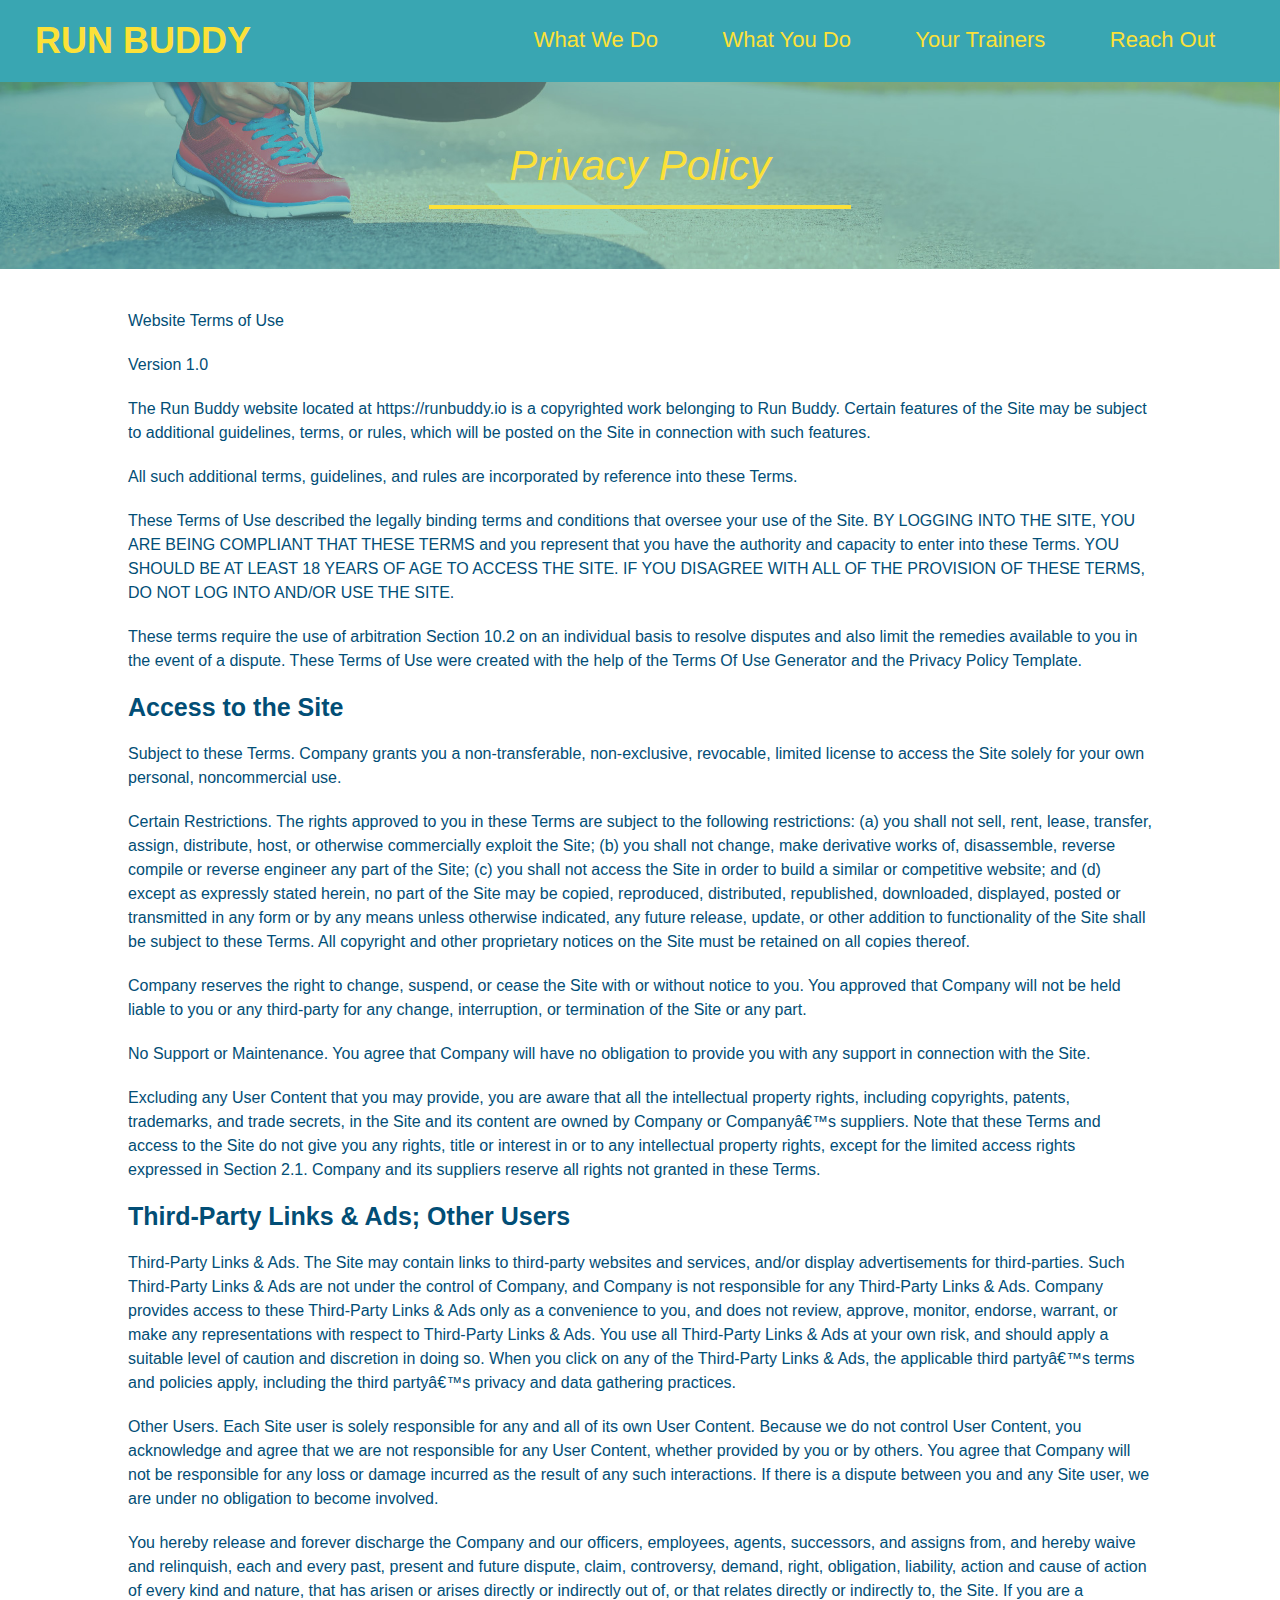
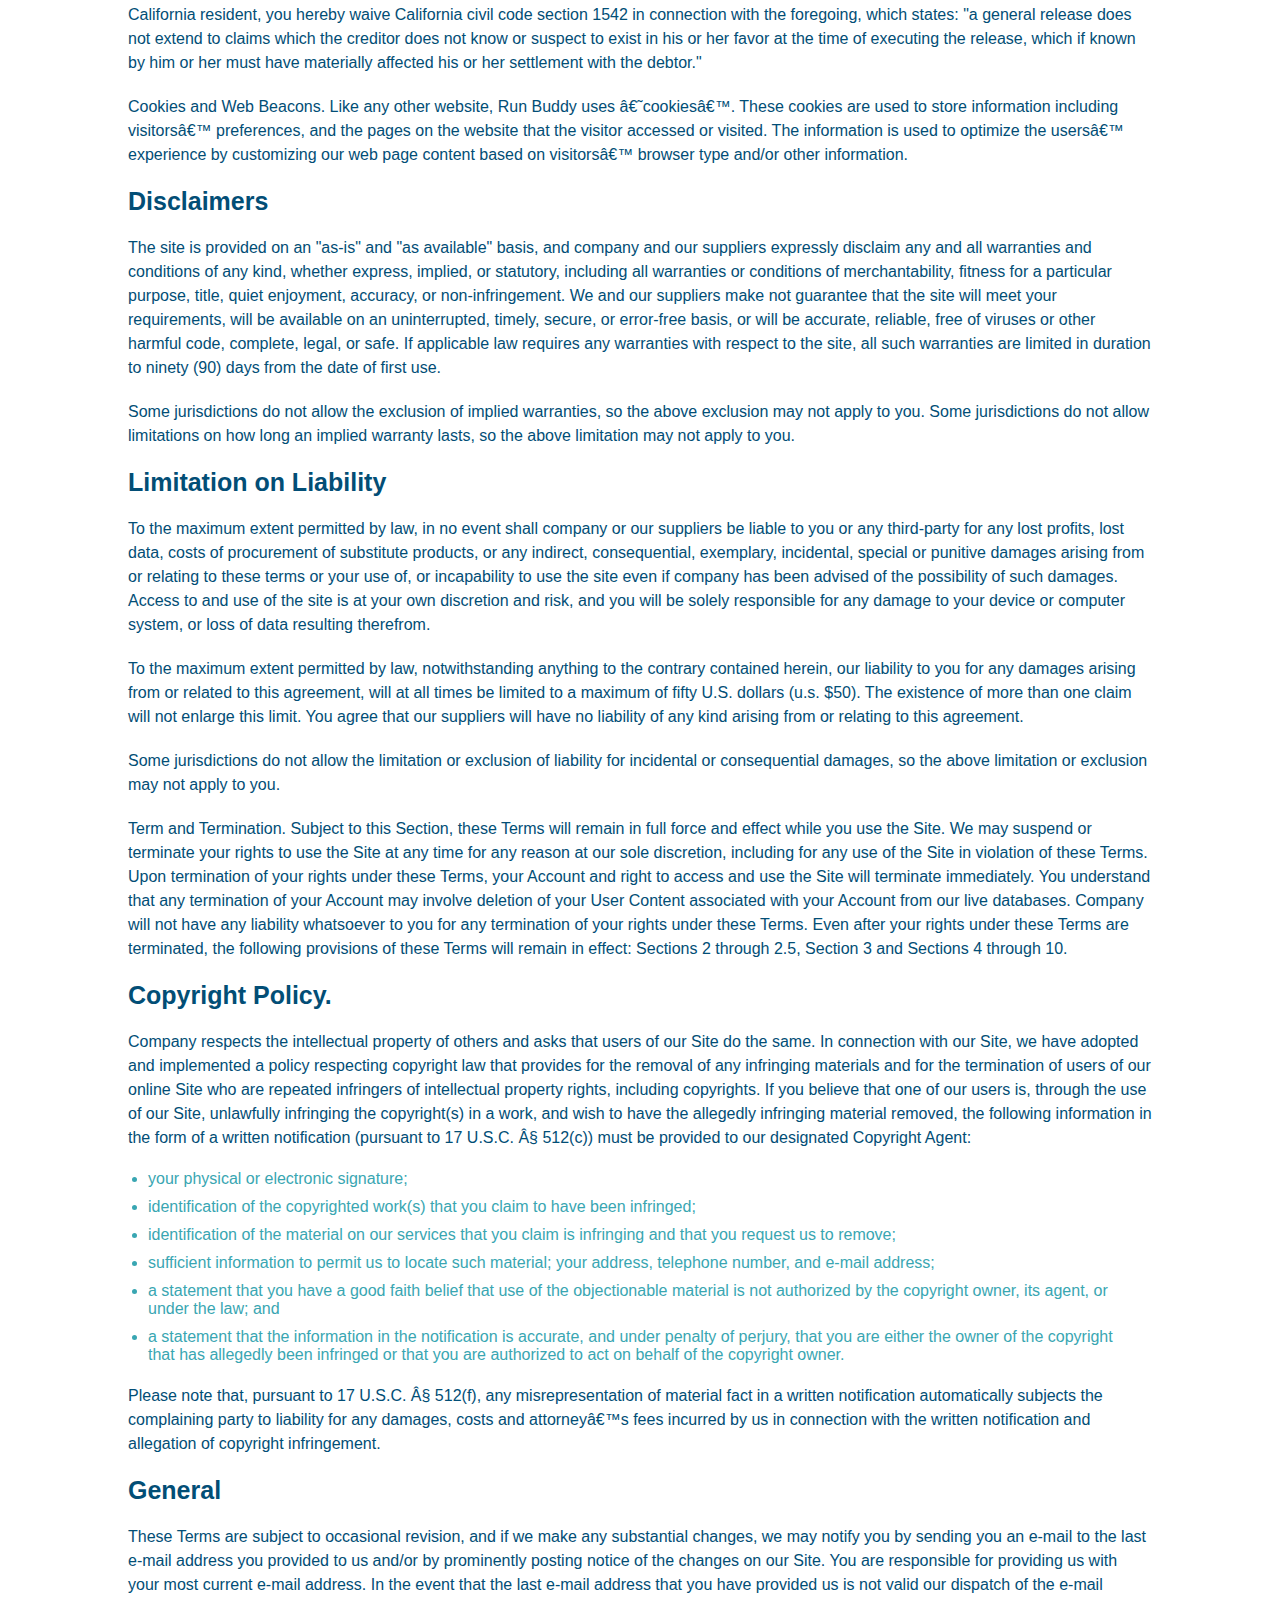
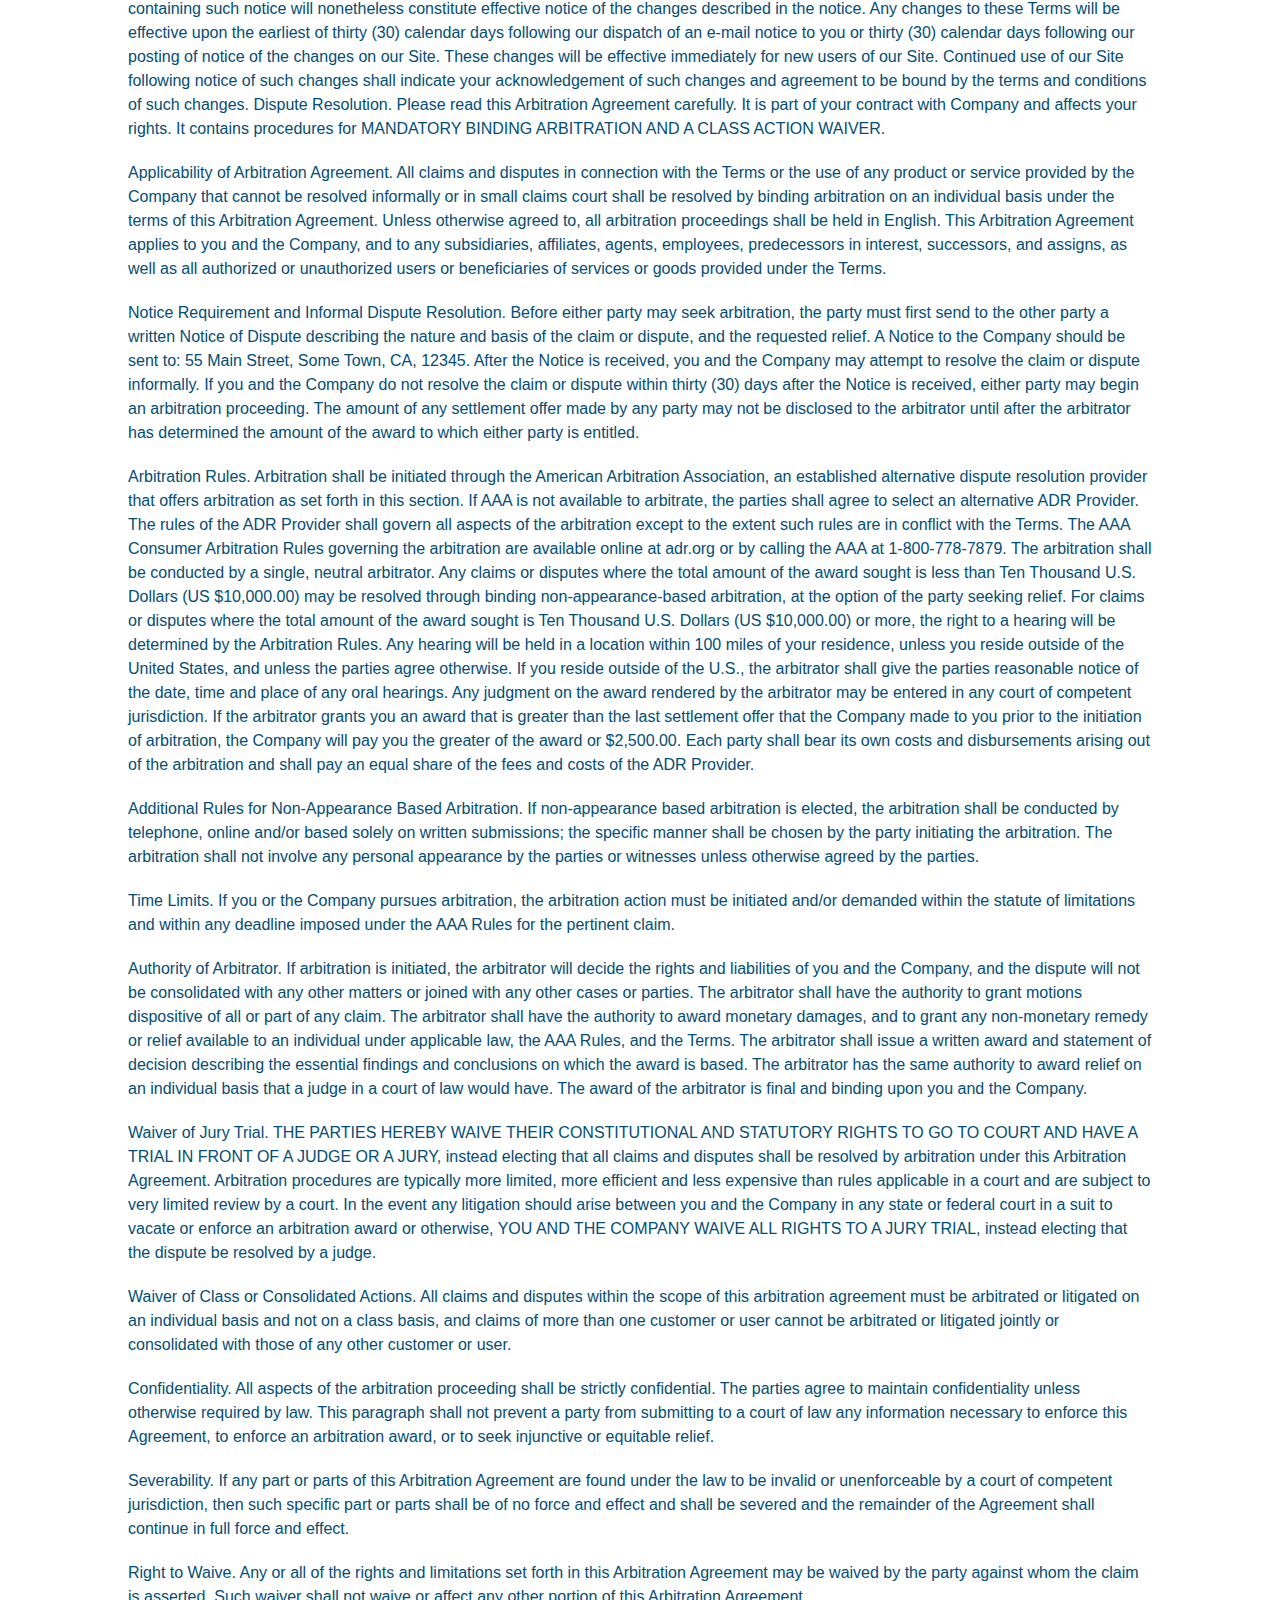
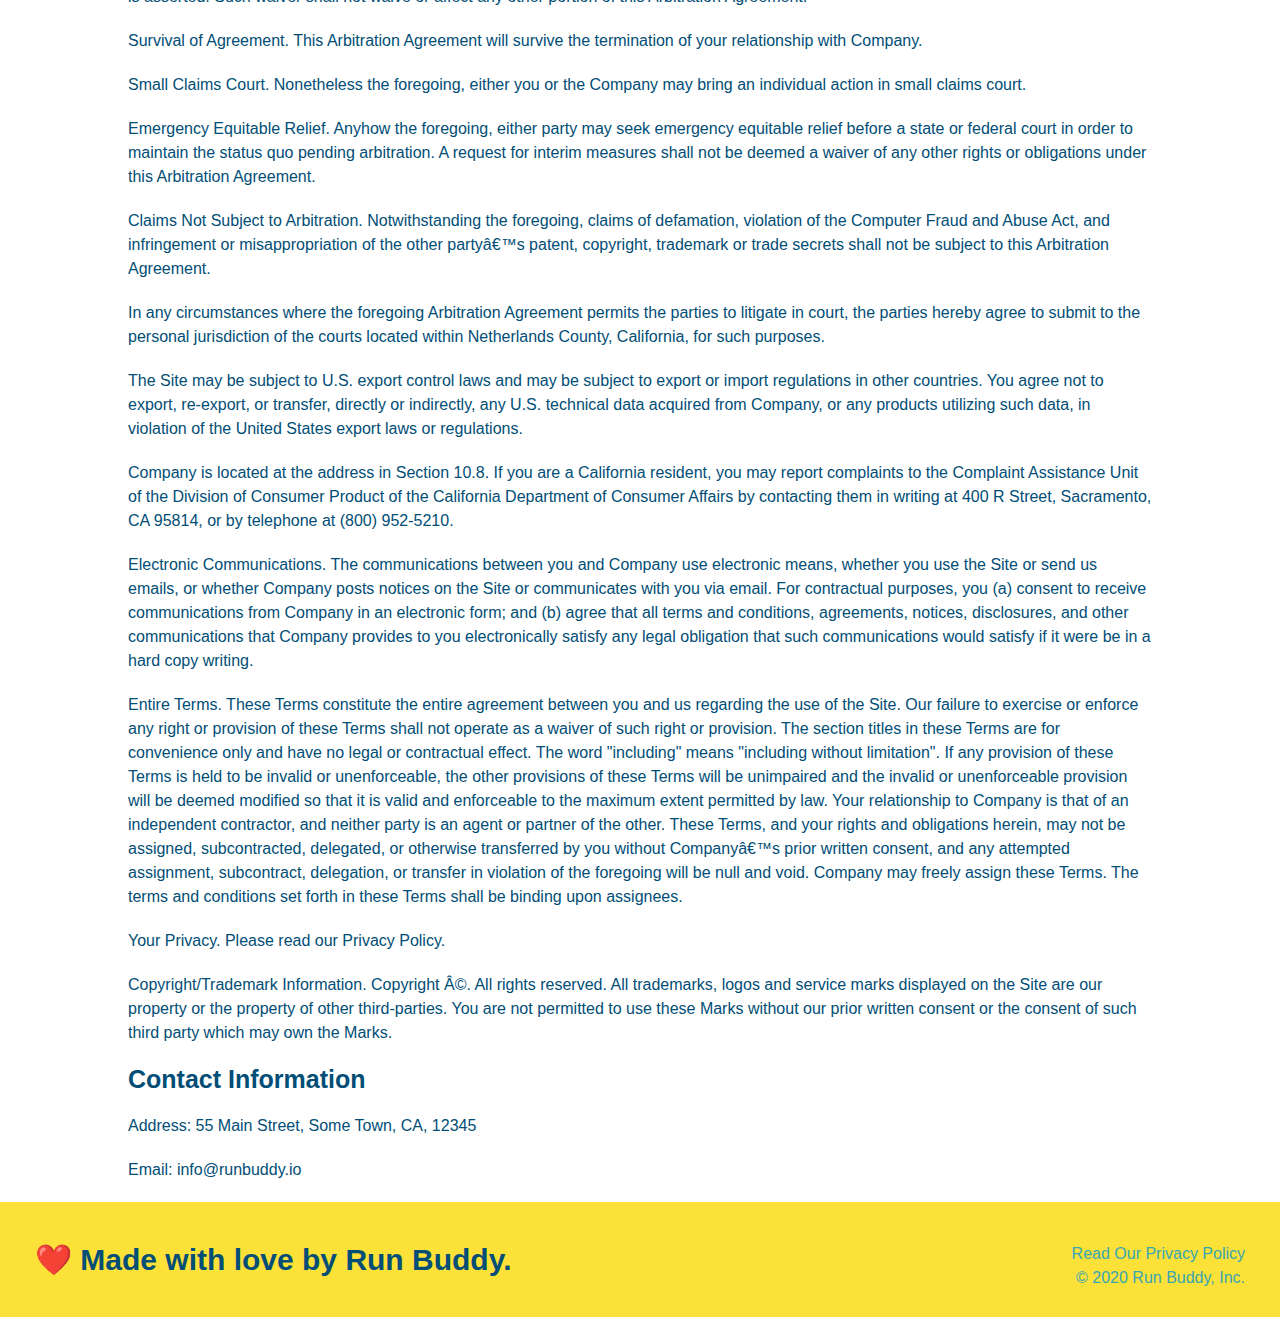
==== privacy-policy.html @ c5d5b350 "Added a privacy policy page and associated stylesheet." ====
<!DOCTYPE html>
<html lang="en">
    <head>
        <meta charset="UTF-8" />
        <title>Privacy Policy - Run Buddy</title>
        <link rel="stylesheet" href="./assets/css/style.css" />
        <link rel="stylesheet" href="./assets/css/secondary-styles.css" />
    </head>
    <body>
        <!-- Navigation START -->
        <header>
            <h1><a href="index.html">RUN BUDDY</a></h1>
            <nav>
                <ul>
                    <li>
                        <a href="./index.html#what-we-do">What We Do</a>
                    </li>
                    <li>
                        <a href="./index.html#what-you-do">What You Do</a>
                    </li>
                    <li>
                        <a href="./index.html#your-trainers">Your Trainers</a>
                    </li>
                    <li>
                        <a href="./index.html#reach-out">Reach Out</a>
                    </li>
                </ul>
            </nav>
        </header>
        <!-- Navigation END -->
        <!-- Hero START -->
        <section class="hero">
            <h2 class="page-title">
                Privacy Policy
            </h2>
        </section>    
            <article class="secondary-content">
                <p>
                    Website Terms of Use
                </p>
                <p>
                    Version 1.0
                </p>
                <p>
                    The Run Buddy website located at https://runbuddy.io is a copyrighted work belonging to Run Buddy. Certain
                    features of the Site may be subject to additional guidelines, terms, or rules, which will be posted on the Site
                    in connection with such features.
                </p>
                <p>
                    All such additional terms, guidelines, and rules are incorporated by reference into these Terms.
                </p>
                <p>
                    These Terms of Use described the legally binding terms and conditions that oversee your use of the Site. BY
                    LOGGING INTO THE SITE, YOU ARE BEING COMPLIANT THAT THESE TERMS and you represent that you have the authority
                    and capacity to enter into these Terms. YOU SHOULD BE AT LEAST 18 YEARS OF AGE TO ACCESS THE SITE. IF YOU
                    DISAGREE WITH ALL OF THE PROVISION OF THESE TERMS, DO NOT LOG INTO AND/OR USE THE SITE.
                </p>
                <p>
                    These terms require the use of arbitration Section 10.2 on an individual basis to resolve disputes and also
                    limit the remedies available to you in the event of a dispute. These Terms of Use were created with the help of
                    the Terms Of Use Generator and the Privacy Policy Template.
                </p>
                <h3>
                    Access to the Site
                </h3>
                <p>
                    Subject to these Terms. Company grants you a non-transferable, non-exclusive, revocable, limited license to
                    access the Site solely for your own personal, noncommercial use.
                </p>
                <p>
        Certain Restrictions. The rights approved to you in these Terms are subject to the following restrictions: (a)
        you shall not sell, rent, lease, transfer, assign, distribute, host, or otherwise commercially exploit the Site;
        (b) you shall not change, make derivative works of, disassemble, reverse compile or reverse engineer any part of
        the Site; (c) you shall not access the Site in order to build a similar or competitive website; and (d) except
        as expressly stated herein, no part of the Site may be copied, reproduced, distributed, republished, downloaded,
        displayed, posted or transmitted in any form or by any means unless otherwise indicated, any future release,
        update, or other addition to functionality of the Site shall be subject to these Terms. All copyright and other
        proprietary notices on the Site must be retained on all copies thereof.
                </p>
                <p>
        Company reserves the right to change, suspend, or cease the Site with or without notice to you. You approved
        that Company will not be held liable to you or any third-party for any change, interruption, or termination of
        the Site or any part.
                </p>
                <p>
        No Support or Maintenance. You agree that Company will have no obligation to provide you with any support in
        connection with the Site.
                </p>
                <p>
        Excluding any User Content that you may provide, you are aware that all the intellectual property rights,
        including copyrights, patents, trademarks, and trade secrets, in the Site and its content are owned by Company
        or Companyâ€™s suppliers. Note that these Terms and access to the Site do not give you any rights, title or
        interest in or to any intellectual property rights, except for the limited access rights expressed in Section
        2.1. Company and its suppliers reserve all rights not granted in these Terms.
                </p>
                <h3>
                    Third-Party Links & Ads; Other Users
                </h3>
                <p>
                    Third-Party Links & Ads. The Site may contain links to third-party websites and services, and/or display
                    advertisements for third-parties. Such Third-Party Links & Ads are not under the control of Company, and Company
                    is not responsible for any Third-Party Links & Ads. Company provides access to these Third-Party Links & Ads
                    only as a convenience to you, and does not review, approve, monitor, endorse, warrant, or make any
                    representations with respect to Third-Party Links & Ads. You use all Third-Party Links & Ads at your own risk,
                    and should apply a suitable level of caution and discretion in doing so. When you click on any of the
                    Third-Party Links & Ads, the applicable third partyâ€™s terms and policies apply, including the third partyâ€™s
                    privacy and data gathering practices.
                </p>
                <p>
                    Other Users. Each Site user is solely responsible for any and all of its own User Content. Because we do not
                    control User Content, you acknowledge and agree that we are not responsible for any User Content, whether
                    provided by you or by others. You agree that Company will not be responsible for any loss or damage incurred as
                    the result of any such interactions. If there is a dispute between you and any Site user, we are under no
                    obligation to become involved.
                </p>
                <p>
                    You hereby release and forever discharge the Company and our officers, employees, agents, successors, and
                    assigns from, and hereby waive and relinquish, each and every past, present and future dispute, claim,
                    controversy, demand, right, obligation, liability, action and cause of action of every kind and nature, that has
                    arisen or arises directly or indirectly out of, or that relates directly or indirectly to, the Site. If you are
                    a California resident, you hereby waive California civil code section 1542 in connection with the foregoing,
                    which states: "a general release does not extend to claims which the creditor does not know or suspect to exist
                    in his or her favor at the time of executing the release, which if known by him or her must have materially
                    affected his or her settlement with the debtor."
                </p>
                <p>
                    Cookies and Web Beacons. Like any other website, Run Buddy uses â€˜cookiesâ€™. These cookies are used to store
                    information including visitorsâ€™ preferences, and the pages on the website that the visitor accessed or visited.
                    The information is used to optimize the usersâ€™ experience by customizing our web page content based on visitorsâ€™
                    browser type and/or other information.
                </p>
                <h3>
                    Disclaimers
                </h3>
                <p>
                    The site is provided on an "as-is" and "as available" basis, and company and our suppliers expressly disclaim
                    any and all warranties and conditions of any kind, whether express, implied, or statutory, including all
                    warranties or conditions of merchantability, fitness for a particular purpose, title, quiet enjoyment, accuracy,
                    or non-infringement. We and our suppliers make not guarantee that the site will meet your requirements, will be
                    available on an uninterrupted, timely, secure, or error-free basis, or will be accurate, reliable, free of
                    viruses or other harmful code, complete, legal, or safe. If applicable law requires any warranties with respect
                    to the site, all such warranties are limited in duration to ninety (90) days from the date of first use.
                </p>
                <p>
                    Some jurisdictions do not allow the exclusion of implied warranties, so the above exclusion may not apply to
                    you. Some jurisdictions do not allow limitations on how long an implied warranty lasts, so the above limitation
                    may not apply to you.
                </p>
                <h3>
                    Limitation on Liability
                </h3>
                <p>
                    To the maximum extent permitted by law, in no event shall company or our suppliers be liable to you or any
                    third-party for any lost profits, lost data, costs of procurement of substitute products, or any indirect,
                    consequential, exemplary, incidental, special or punitive damages arising from or relating to these terms or
                    your use of, or incapability to use the site even if company has been advised of the possibility of such
                    damages. Access to and use of the site is at your own discretion and risk, and you will be solely responsible
                    for any damage to your device or computer system, or loss of data resulting therefrom.
                </p>
                <p>
                    To the maximum extent permitted by law, notwithstanding anything to the contrary contained herein, our liability
                    to you for any damages arising from or related to this agreement, will at all times be limited to a maximum of
                    fifty U.S. dollars (u.s. $50). The existence of more than one claim will not enlarge this limit. You agree that
                    our suppliers will have no liability of any kind arising from or relating to this agreement.
                </p>
                <p>
                    Some jurisdictions do not allow the limitation or exclusion of liability for incidental or consequential
                    damages, so the above limitation or exclusion may not apply to you.
                </p>
                <p>
                    Term and Termination. Subject to this Section, these Terms will remain in full force and effect while you use
                    the Site. We may suspend or terminate your rights to use the Site at any time for any reason at our sole
                    discretion, including for any use of the Site in violation of these Terms. Upon termination of your rights under
                    these Terms, your Account and right to access and use the Site will terminate immediately. You understand that
                    any termination of your Account may involve deletion of your User Content associated with your Account from our
                    live databases. Company will not have any liability whatsoever to you for any termination of your rights under
                    these Terms. Even after your rights under these Terms are terminated, the following provisions of these Terms
                    will remain in effect: Sections 2 through 2.5, Section 3 and Sections 4 through 10.
                </p>
                <h3>
                Copyright Policy.
                </h3>
                <p>
                    Company respects the intellectual property of others and asks that users of our Site do the same. In connection
                    with our Site, we have adopted and implemented a policy respecting copyright law that provides for the removal
                    of any infringing materials and for the termination of users of our online Site who are repeated infringers of
                    intellectual property rights, including copyrights. If you believe that one of our users is, through the use of
                    our Site, unlawfully infringing the copyright(s) in a work, and wish to have the allegedly infringing material
                    removed, the following information in the form of a written notification (pursuant to 17 U.S.C. Â§ 512(c)) must
                    be provided to our designated Copyright Agent:
                </p>
                <ul>
                    <li>
                    your physical or electronic signature;
                    </li>
                    <li>
                    identification of the copyrighted work(s) that you claim to have been infringed;
                    </li>
                    <li>
                    identification of the material on our services that you claim is infringing and that you request us to remove;
                    </li>
                    <li>
                    sufficient information to permit us to locate such material; your address, telephone number, and e-mail
                    address;
                    </li>
                    <li>
                    a statement that you have a good faith belief that use of the objectionable material is not authorized by the
                    copyright owner, its agent, or under the law; and
                    </li>
                    <li>
                    a statement that the information in the notification is accurate, and under penalty of perjury, that you are
                    either the owner of the copyright that has allegedly been infringed or that you are authorized to act on
                    behalf of the copyright owner.
                    </li>
                </ul>
                <p>
                    Please note that, pursuant to 17 U.S.C. Â§ 512(f), any misrepresentation of material fact in a written
                    notification automatically subjects the complaining party to liability for any damages, costs and attorneyâ€™s
                    fees incurred by us in connection with the written notification and allegation of copyright infringement.
                </p>
                <h3>
                    General
                </h3>
                <p>
                    These Terms are subject to occasional revision, and if we make any substantial changes, we may notify you by
                    sending you an e-mail to the last e-mail address you provided to us and/or by prominently posting notice of the
                    changes on our Site. You are responsible for providing us with your most current e-mail address. In the event
                    that the last e-mail address that you have provided us is not valid our dispatch of the e-mail containing such
                    notice will nonetheless constitute effective notice of the changes described in the notice. Any changes to these
                    Terms will be effective upon the earliest of thirty (30) calendar days following our dispatch of an e-mail
                    notice to you or thirty (30) calendar days following our posting of notice of the changes on our Site. These
                    changes will be effective immediately for new users of our Site. Continued use of our Site following notice of
                    such changes shall indicate your acknowledgement of such changes and agreement to be bound by the terms and
                    conditions of such changes. Dispute Resolution. Please read this Arbitration Agreement carefully. It is part of
                    your contract with Company and affects your rights. It contains procedures for MANDATORY BINDING ARBITRATION AND
                    A CLASS ACTION WAIVER.
                </p>
                <p>
                    Applicability of Arbitration Agreement. All claims and disputes in connection with the Terms or the use of any
                    product or service provided by the Company that cannot be resolved informally or in small claims court shall be
                    resolved by binding arbitration on an individual basis under the terms of this Arbitration Agreement. Unless
                    otherwise agreed to, all arbitration proceedings shall be held in English. This Arbitration Agreement applies to
                    you and the Company, and to any subsidiaries, affiliates, agents, employees, predecessors in interest,
                    successors, and assigns, as well as all authorized or unauthorized users or beneficiaries of services or goods
                    provided under the Terms.
                </p>
                <p>
                    Notice Requirement and Informal Dispute Resolution. Before either party may seek arbitration, the party must
                    first send to the other party a written Notice of Dispute describing the nature and basis of the claim or
                    dispute, and the requested relief. A Notice to the Company should be sent to: 55 Main Street, Some Town, CA,
                    12345. After the Notice is received, you and the Company may attempt to resolve the claim or dispute informally.
                    If you and the Company do not resolve the claim or dispute within thirty (30) days after the Notice is received,
                    either party may begin an arbitration proceeding. The amount of any settlement offer made by any party may not
                    be disclosed to the arbitrator until after the arbitrator has determined the amount of the award to which either
                    party is entitled.
                </p>
                <p>
                    Arbitration Rules. Arbitration shall be initiated through the American Arbitration Association, an established
                    alternative dispute resolution provider that offers arbitration as set forth in this section. If AAA is not
                    available to arbitrate, the parties shall agree to select an alternative ADR Provider. The rules of the ADR
                    Provider shall govern all aspects of the arbitration except to the extent such rules are in conflict with the
                    Terms. The AAA Consumer Arbitration Rules governing the arbitration are available online at adr.org or by
                    calling the AAA at 1-800-778-7879. The arbitration shall be conducted by a single, neutral arbitrator. Any
                    claims or disputes where the total amount of the award sought is less than Ten Thousand U.S. Dollars (US
                    $10,000.00) may be resolved through binding non-appearance-based arbitration, at the option of the party seeking
                    relief. For claims or disputes where the total amount of the award sought is Ten Thousand U.S. Dollars (US
                    $10,000.00) or more, the right to a hearing will be determined by the Arbitration Rules. Any hearing will be
                    held in a location within 100 miles of your residence, unless you reside outside of the United States, and
                    unless the parties agree otherwise. If you reside outside of the U.S., the arbitrator shall give the parties
                    reasonable notice of the date, time and place of any oral hearings. Any judgment on the award rendered by the
                    arbitrator may be entered in any court of competent jurisdiction. If the arbitrator grants you an award that is
                    greater than the last settlement offer that the Company made to you prior to the initiation of arbitration, the
                    Company will pay you the greater of the award or $2,500.00. Each party shall bear its own costs and
                    disbursements arising out of the arbitration and shall pay an equal share of the fees and costs of the ADR
                Provider.
                </p>
                <p>
                    Additional Rules for Non-Appearance Based Arbitration. If non-appearance based arbitration is elected, the
                    arbitration shall be conducted by telephone, online and/or based solely on written submissions; the specific
                    manner shall be chosen by the party initiating the arbitration. The arbitration shall not involve any personal
                    appearance by the parties or witnesses unless otherwise agreed by the parties.
                </p>
                <p>
                    Time Limits. If you or the Company pursues arbitration, the arbitration action must be initiated and/or demanded
                    within the statute of limitations and within any deadline imposed under the AAA Rules for the pertinent claim.
                </p>
                <p>
                    Authority of Arbitrator. If arbitration is initiated, the arbitrator will decide the rights and liabilities of
                    you and the Company, and the dispute will not be consolidated with any other matters or joined with any other
                    cases or parties. The arbitrator shall have the authority to grant motions dispositive of all or part of any
                    claim. The arbitrator shall have the authority to award monetary damages, and to grant any non-monetary remedy
                    or relief available to an individual under applicable law, the AAA Rules, and the Terms. The arbitrator shall
                    issue a written award and statement of decision describing the essential findings and conclusions on which the
                    award is based. The arbitrator has the same authority to award relief on an individual basis that a judge in a
                    court of law would have. The award of the arbitrator is final and binding upon you and the Company.
                </p>
                <p>
                    Waiver of Jury Trial. THE PARTIES HEREBY WAIVE THEIR CONSTITUTIONAL AND STATUTORY RIGHTS TO GO TO COURT AND HAVE
                    A TRIAL IN FRONT OF A JUDGE OR A JURY, instead electing that all claims and disputes shall be resolved by
                    arbitration under this Arbitration Agreement. Arbitration procedures are typically more limited, more efficient
                    and less expensive than rules applicable in a court and are subject to very limited review by a court. In the
                    event any litigation should arise between you and the Company in any state or federal court in a suit to vacate
                    or enforce an arbitration award or otherwise, YOU AND THE COMPANY WAIVE ALL RIGHTS TO A JURY TRIAL, instead
                    electing that the dispute be resolved by a judge.
                </p>
                <p>
                    Waiver of Class or Consolidated Actions. All claims and disputes within the scope of this arbitration agreement
                    must be arbitrated or litigated on an individual basis and not on a class basis, and claims of more than one
                    customer or user cannot be arbitrated or litigated jointly or consolidated with those of any other customer or
                    user.
                </p>
                <p>
                    Confidentiality. All aspects of the arbitration proceeding shall be strictly confidential. The parties agree to
                    maintain confidentiality unless otherwise required by law. This paragraph shall not prevent a party from
                    submitting to a court of law any information necessary to enforce this Agreement, to enforce an arbitration
                    award, or to seek injunctive or equitable relief.
                </p>
                <p>
                    Severability. If any part or parts of this Arbitration Agreement are found under the law to be invalid or
                    unenforceable by a court of competent jurisdiction, then such specific part or parts shall be of no force and
                    effect and shall be severed and the remainder of the Agreement shall continue in full force and effect.
                </p>
                <p>
                    Right to Waive. Any or all of the rights and limitations set forth in this Arbitration Agreement may be waived
                    by the party against whom the claim is asserted. Such waiver shall not waive or affect any other portion of this
                    Arbitration Agreement.
                </p>
                <p>
                    Survival of Agreement. This Arbitration Agreement will survive the termination of your relationship with
                    Company.
                </p>
                <p>
                    Small Claims Court. Nonetheless the foregoing, either you or the Company may bring an individual action in small
                    claims court.
                </p>
                <p>
                    Emergency Equitable Relief. Anyhow the foregoing, either party may seek emergency equitable relief before a
                    state or federal court in order to maintain the status quo pending arbitration. A request for interim measures
                    shall not be deemed a waiver of any other rights or obligations under this Arbitration Agreement.
                </p>
                <p>
                    Claims Not Subject to Arbitration. Notwithstanding the foregoing, claims of defamation, violation of the
                    Computer Fraud and Abuse Act, and infringement or misappropriation of the other partyâ€™s patent, copyright,
                    trademark or trade secrets shall not be subject to this Arbitration Agreement.
                </p>
                <p>
                    In any circumstances where the foregoing Arbitration Agreement permits the parties to litigate in court, the
                    parties hereby agree to submit to the personal jurisdiction of the courts located within Netherlands County,
                    California, for such purposes.
                </p>
                <p>
                    The Site may be subject to U.S. export control laws and may be subject to export or import regulations in other
                    countries. You agree not to export, re-export, or transfer, directly or indirectly, any U.S. technical data
                    acquired from Company, or any products utilizing such data, in violation of the United States export laws or
                    regulations.
                </p>
                <p>
                    Company is located at the address in Section 10.8. If you are a California resident, you may report complaints
                    to the Complaint Assistance Unit of the Division of Consumer Product of the California Department of Consumer
                    Affairs by contacting them in writing at 400 R Street, Sacramento, CA 95814, or by telephone at (800) 952-5210.
                </p>
                <p>
                    Electronic Communications. The communications between you and Company use electronic means, whether you use the
                    Site or send us emails, or whether Company posts notices on the Site or communicates with you via email. For
                    contractual purposes, you (a) consent to receive communications from Company in an electronic form; and (b)
                    agree that all terms and conditions, agreements, notices, disclosures, and other communications that Company
                    provides to you electronically satisfy any legal obligation that such communications would satisfy if it were be
                in a hard copy writing.
                </p>
                <p>
                    Entire Terms. These Terms constitute the entire agreement between you and us regarding the use of the Site. Our
                    failure to exercise or enforce any right or provision of these Terms shall not operate as a waiver of such right
                    or provision. The section titles in these Terms are for convenience only and have no legal or contractual
                    effect. The word "including" means "including without limitation". If any provision of these Terms is held to be
                    invalid or unenforceable, the other provisions of these Terms will be unimpaired and the invalid or
                    unenforceable provision will be deemed modified so that it is valid and enforceable to the maximum extent
                    permitted by law. Your relationship to Company is that of an independent contractor, and neither party is an
                    agent or partner of the other. These Terms, and your rights and obligations herein, may not be assigned,
                    subcontracted, delegated, or otherwise transferred by you without Companyâ€™s prior written consent, and any
                    attempted assignment, subcontract, delegation, or transfer in violation of the foregoing will be null and void.
                    Company may freely assign these Terms. The terms and conditions set forth in these Terms shall be binding upon
                    assignees.
                </p>
                <p>
                    Your Privacy. Please read our Privacy Policy.
                </p>
                <p>
                    Copyright/Trademark Information. Copyright Â©. All rights reserved. All trademarks, logos and service marks
                    displayed on the Site are our property or the property of other third-parties. You are not permitted to use
                    these Marks without our prior written consent or the consent of such third party which may own the Marks.
                </p>
                <h3>
                    Contact Information
                </h3>
                <p>
                    Address: 55 Main Street, Some Town, CA, 12345
                </p>
                <p>
                    Email: info@runbuddy.io
                </p>
            </article>
        <!-- Hero END -->
        <!-- Footer START -->
        <footer>
            <h2>❤️ Made with love by Run Buddy.</h2>
            <div>
                Read Our Privacy Policy<br/>
                &copy; 2020 Run Buddy, Inc.
            </div>
        </footer>
        <!-- Footer END -->
    </body>
</html>
---- assets/css/style.css ----
/*Fix the margin and padding for ALL THE THINGS*/
* {
    margin: 0;
    padding: 0;
    box-sizing: border-box;
}
/*Apply styles to <body>*/
body{
    color: #39a6b2;
    font-family: Helvetica, Arial, sans-serif;
}
/*Apply styles to <header>*/
header{
    padding: 20px 35px;
    background-color:#39a6b2;
}
/*Apply styles to <h1> within <header>*/
header h1 {
    font-weight: bold;
    font-size: 36px;
    color: #fce138;
    margin: 0;
    display: inline;
}
/*Apply styles to <a> within <header>*/
header a {
    text-decoration: none;
    color: #fce138;
}
/*Apply styles to <nav> within <header>*/
header nav {
    float: right;
    margin: 7px 0;
}
/*Apply styles to <li> in <ul> within nav, header*/
header nav ul li {
    display: inline;
}
header nav ul li a {
    margin: 0 30px;
    font-weight: lighter;
    font-size: 22px;
}
/*Apply styles to <footer>*/
footer {
    background: #fce138;
    width: 100%;
    padding: 40px 35px;
}
/*Apply styles to <h2> within <footer>*/
footer h2 {
    display: inline;
    color: #024e76;
    font-size:30px;
    margin: 0;
}
/*Apply styles to all <div> within <footer>*/
footer div {
    float: right;
    line-height: 1.5;
    text-align: right;
}
/*Apply style to all <a> within <footer>*/
footer a {
    color: #024e76;
}
/*Apply style to all <section> elements*/
section {
    padding: 60px;
}
/* Hero Style Start */
.hero {
    background-image: url("../images/hero-bg.jpg");
    background-size: cover;
    background-position: center;
    height: 600px;
    position: relative;
}
/* Hero Form Style*/
.hero-form{
    background-color: #fce138;
    padding: 20px;
    width: 500px;
    color: #024e76;
    border: solid 3px #024e76;
    position: absolute;
    bottom: 120px;
    right: 140px;
}
.hero-form h3 {
    margin: 0;
    font-size: 24px;
}
.hero-form p {
    margin: 5px 0 15px 0;
}
.hero-form label {
    margin: 0 5px;
}
.hero-form button {
    color: #fce138;
    background-color: #024e76;
    border: nonw;
    padding: 10px 20px;
    font-size: 16px;
}
.form-input {
    border: 1px solid #024e76;
    display: block;
    padding: 7px 15px;
    font-size: 16px;
    color: #024e76;
    width: 100%;
    margin-bottom: 15px;
}
/* Hero Style End*/
/* Intro Style Start */
.intro {
    text-align: center;
}
.intro p {
    line-height: 1.7;
    color: #39a6b2;
    width: 80%;
    font-size: 20px;
    margin: 0 auto;
}
/* Intro Style End */
.section-title {
    display: inline-block;
    font-size: 55px;
    color: #024e76;
    margin-bottom: 35px;
    padding: 0 100px 20px 100px;
    border-bottom: 3px solid;
}
/* Utility Class Style Start */
.primary-border {
    border-color: #fce138
}
.secondary-border {
    border-color: #39a6b2;
}
.text-left {
    text-align: left;
}
.text-right {
    text-align: right;
}
/* Utility Class Style End*/
/* Steps Style Start */
.steps {
    text-align: center;
    background: #fce138;
}
.steps div {
    margin-bottom: 80px;
}
.steps img {
    width: 15%;
    margin: 10px 0;
}
.steps h3 {
    color: #024e76;
    font-size: 46px;
    margin-top: 10px;
}
.steps span {
    font-size: 38px;
}
.steps p {
    color: #39a6b2;
    font-size: 23px;
    line-height: 1.7;
}
/* Steps Style End */
/* Trainers Style Start */
.trainers {
    text-align: center;
}
.trainer {
    width: 900px;
    margin: 0 auto 30px auto;
    background: #024e76;
    color: #fce138;
    overflow: auto;
}
.trainer img {
    width: 35%;
    float: left;
    overflow: auto;
}
.trainer-bio {
    padding:35px;
    float: left;
    width: 65%;
    overflow: auto;
}
.trainer-bio h3 {
    font-size: 32px;
    margin-bottom: 8px;
}
.trainer-bio h4 {
    font-weight: lighter;
    font-size: 26px;
    margin-bottom: 25px;
}
.trainer-bio p {
    font-size:17px;
    line-height: 1.3;
}
/* Trainers Style End */
/* Reach Out Style Start */
.contact {
    text-align: center;
    background: #024e76;
}
.contact h2 {
    color: #fce138;
}
.contact-info h3{
    color: #fce138;
    font-size: 32px;
}
.contact-info iframe {
    width: 400px;
    height: 400px;
}
.contact-info div {
    display: inline-block;
    width: 410px;
    vertical-align: top;
    text-align: left;
    margin: 30px 0 0 60px;
    color: white;
}
.contact-info p, .contact-info address {
    margin: 20px 0;
    line-height: 1.5;
    font-size: 20px;
    font-style: normal;
}
.contact-info a {
    color: #fce138;
}
/* Reach Out Style End */
---- assets/css/secondary-styles.css ----
.hero {
    background-position: bottom;
    height: auto;
    text-align: center;
    margin-bottom: 40px;
}
.page-title {
    color: #fce138;
    font-weight: normal;
    font-size: 42px;
    font-style: italic;
    display: inline-block;
    border-bottom: 4px solid #fce138;
    padding: 0 80px 15px 80px;
}
.secondary-content {
    width: 80%;
    margin: 0 auto;
    color: #024e76;
}
.secondary-content h3 {
    font-size: 25px;
    margin: 20px 0;
}
.secondary-content p {
    font-size: 16px;
    line-height: 1.5;
    margin: 20px 0;
}
.secondary-content ul {
    margin: 15px 20px;
}
.secondary-content ul li {
    color: #39a6b2;
    margin: 10px 0;
}
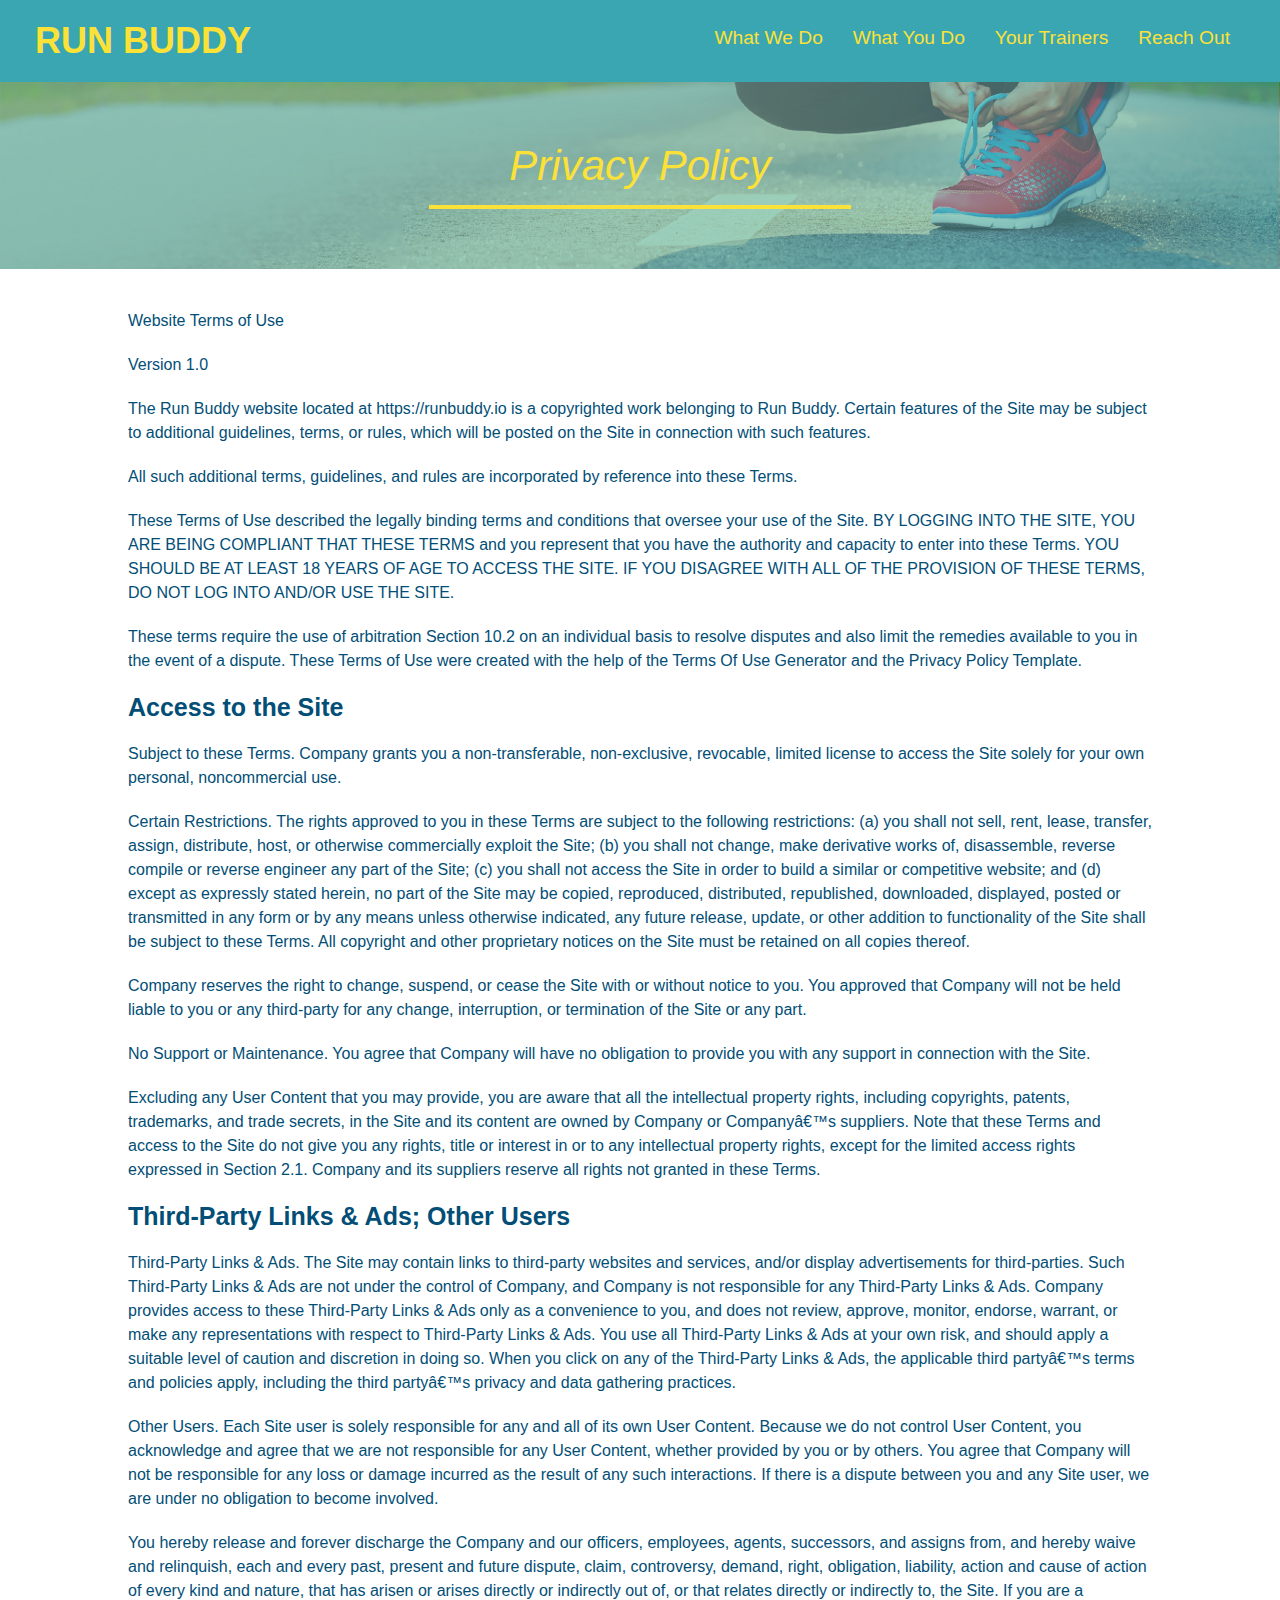
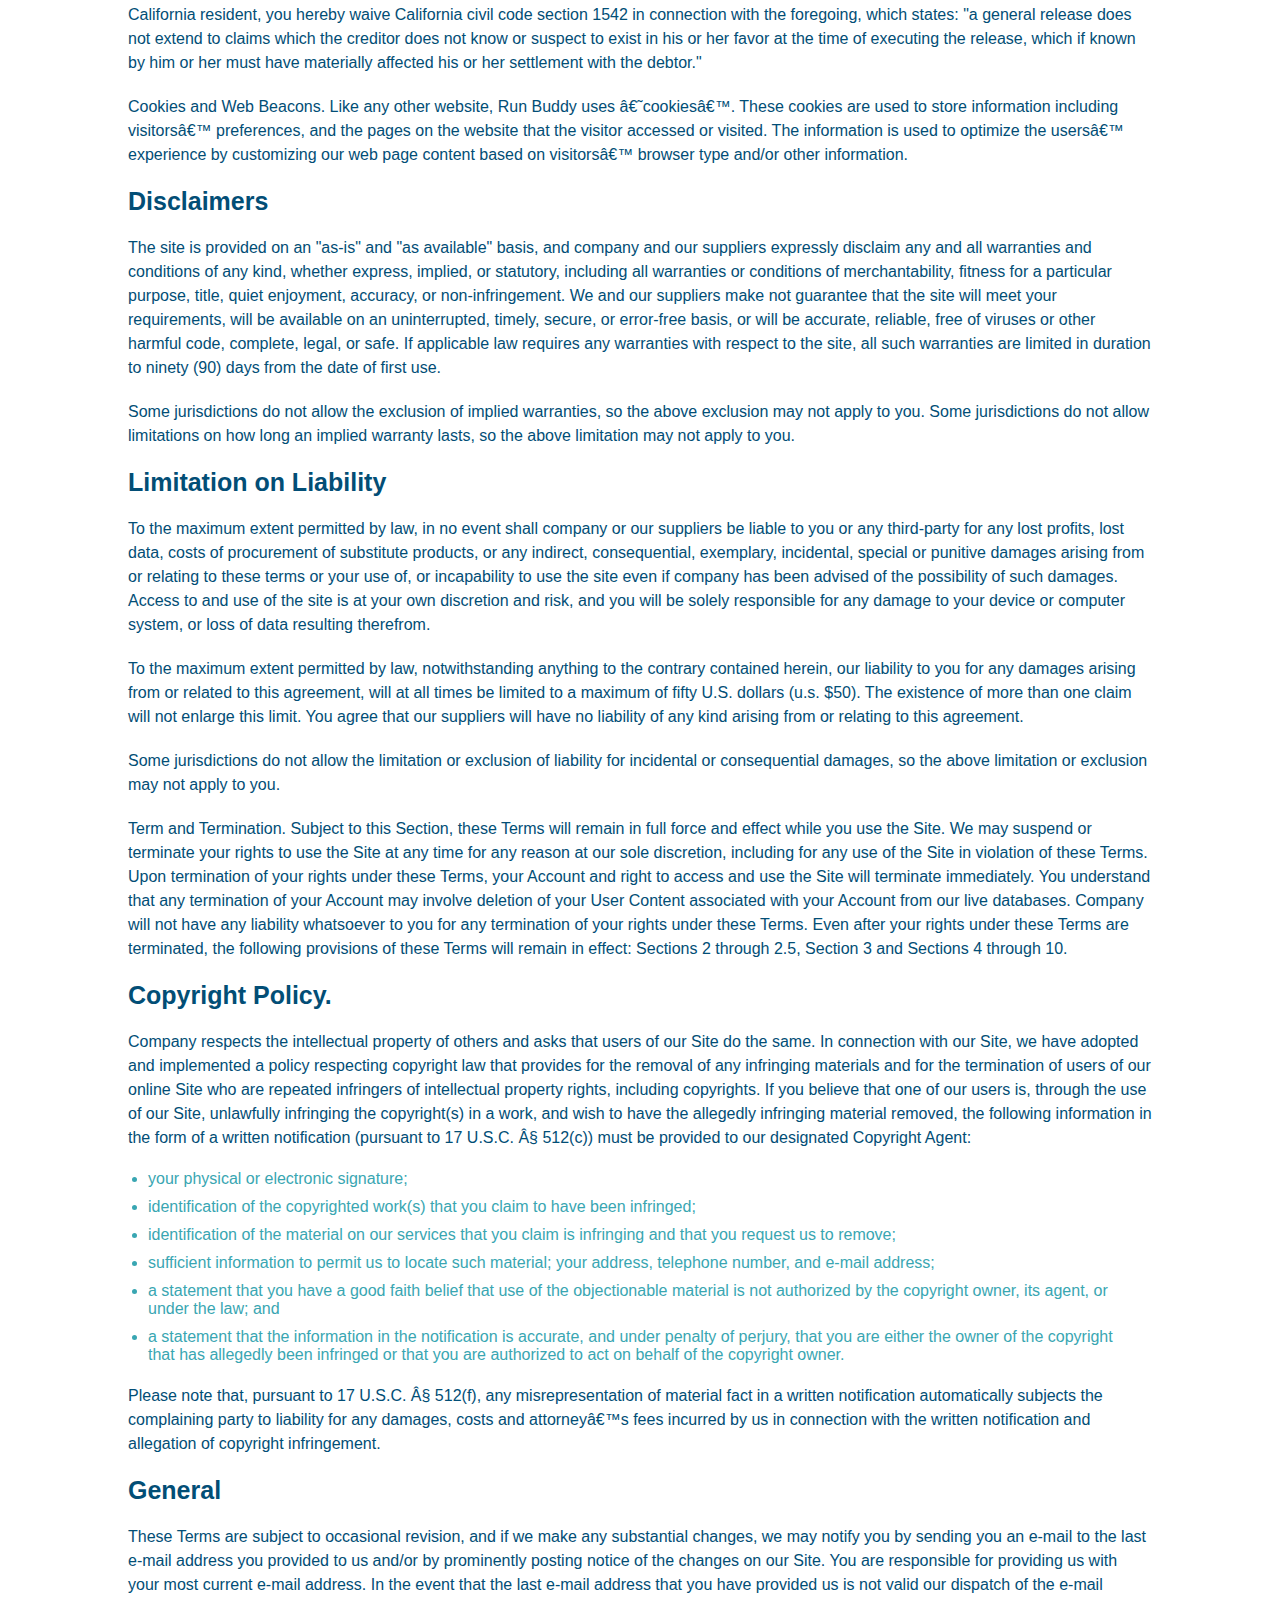
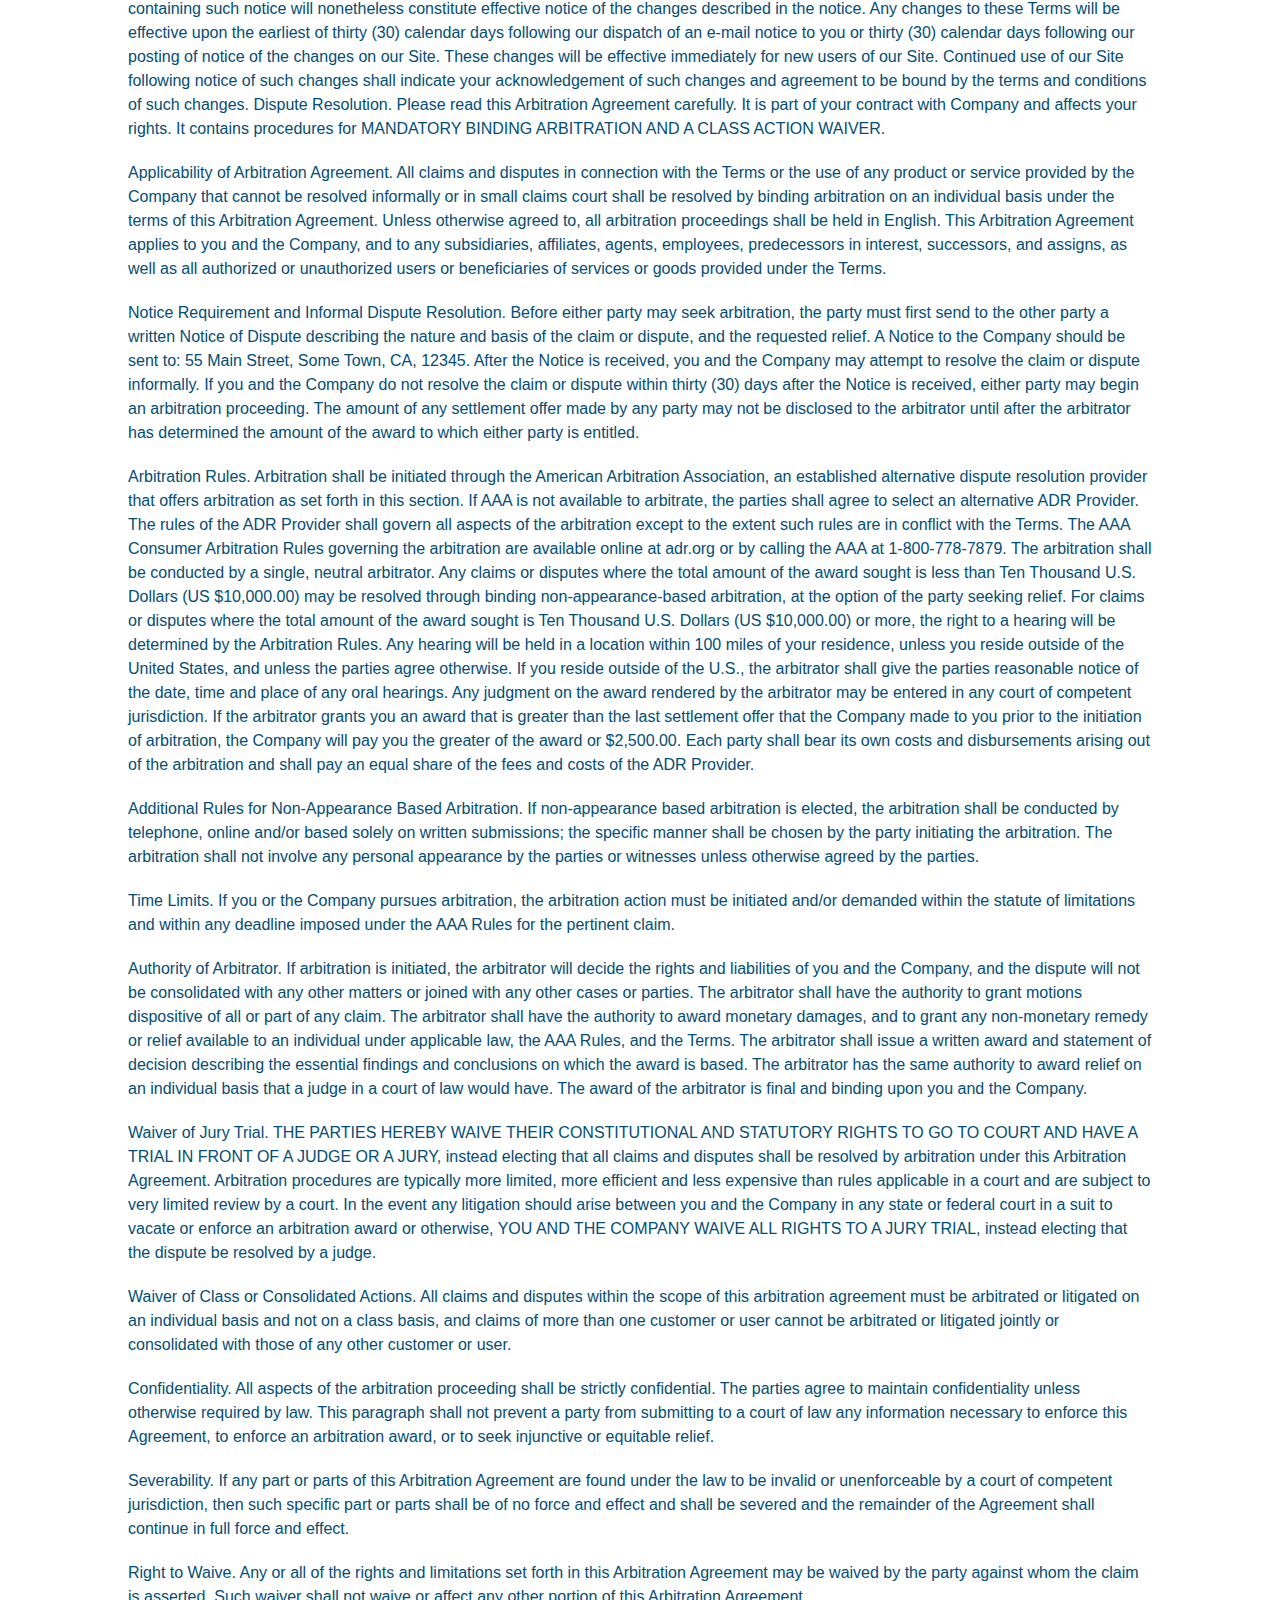
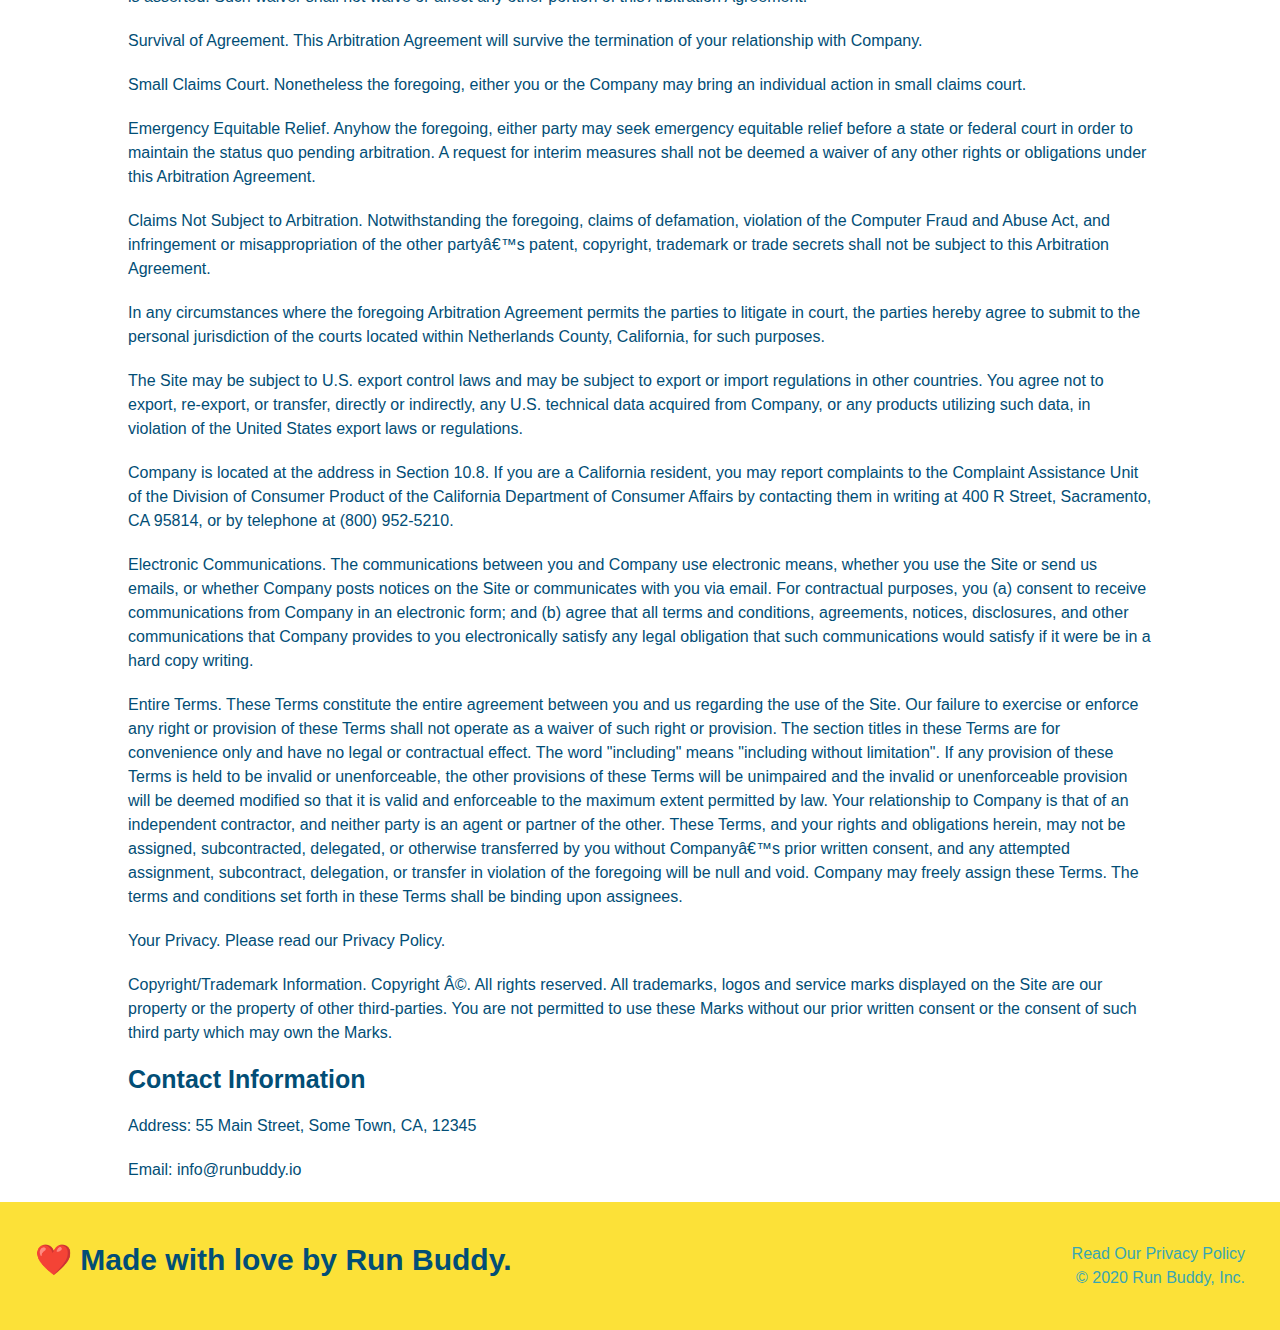
==== commit 62a5e096: "added meta tag and css rules to support media queries" ====
--- a/privacy-policy.html
+++ b/privacy-policy.html
@@ -5,6 +5,7 @@
         <title>Privacy Policy - Run Buddy</title>
         <link rel="stylesheet" href="./assets/css/style.css" />
         <link rel="stylesheet" href="./assets/css/secondary-styles.css" />
+        <meta name="viewport" content="width=device-width, initial-scale=1.0" />
     </head>
     <body>
         <!-- Navigation START -->
--- a/assets/css/style.css
+++ b/assets/css/style.css
@@ -13,6 +13,9 @@
 header{
     padding: 20px 35px;
     background-color:#39a6b2;
+    display: flex;
+    justify-content: space-between;
+    flex-wrap: wrap;
 }
 /*Apply styles to <h1> within <header>*/
 header h1 {
@@ -20,7 +23,6 @@
     font-size: 36px;
     color: #fce138;
     margin: 0;
-    display: inline;
 }
 /*Apply styles to <a> within <header>*/
 header a {
@@ -29,34 +31,38 @@
 }
 /*Apply styles to <nav> within <header>*/
 header nav {
-    float: right;
     margin: 7px 0;
 }
-/*Apply styles to <li> in <ul> within nav, header*/
-header nav ul li {
-    display: inline;
+/*Apply styles to <ul> within nav, header*/
+header nav ul {
+    display: flex;
+    flex-wrap: wrap;
+    justify-content: space-between;
+    align-items: center;
+    list-style: none;
 }
 header nav ul li a {
-    margin: 0 30px;
+    padding: 10px 15px;
     font-weight: lighter;
-    font-size: 22px;
+    font-size: 1.5vw;
 }
 /*Apply styles to <footer>*/
 footer {
     background: #fce138;
     width: 100%;
     padding: 40px 35px;
+    display: flex;
+    justify-content: space-between;
+    flex-wrap: wrap;
 }
 /*Apply styles to <h2> within <footer>*/
 footer h2 {
-    display: inline;
     color: #024e76;
     font-size:30px;
     margin: 0;
 }
 /*Apply styles to all <div> within <footer>*/
 footer div {
-    float: right;
     line-height: 1.5;
     text-align: right;
 }
@@ -73,19 +79,32 @@
     background-image: url("../images/hero-bg.jpg");
     background-size: cover;
     background-position: center;
-    height: 600px;
-    position: relative;
+    display: flex;
+    justify-content: center;
+    flex-wrap: wrap;
+    align-items: flex-start;
+}
+.hero-cta {
+    width: 35%;
+    text-align: right;
+    margin: 3.5%;
+    color: #ffffff;
+    font-size: 18px;
+    line-height: 1.2;
+}
+.hero-cta h2 {
+    font-style: italic;
+    font-size:55px;
+    color: #fce138;
 }
 /* Hero Form Style*/
 .hero-form{
     background-color: #fce138;
     padding: 20px;
-    width: 500px;
     color: #024e76;
     border: solid 3px #024e76;
-    position: absolute;
-    bottom: 120px;
-    right: 140px;
+    width: 40%;
+    margin: 3.5%;
 }
 .hero-form h3 {
     margin: 0;
@@ -115,23 +134,18 @@
 }
 /* Hero Style End*/
 /* Intro Style Start */
-.intro {
-    text-align: center;
-}
 .intro p {
     line-height: 1.7;
     color: #39a6b2;
     width: 80%;
     font-size: 20px;
     margin: 0 auto;
+    text-align: center;
 }
 /* Intro Style End */
 .section-title {
-    display: inline-block;
-    font-size: 55px;
-    color: #024e76;
-    margin-bottom: 35px;
-    padding: 0 100px 20px 100px;
+    font-size: 48px;
+    color: #024e76;
     border-bottom: 3px solid;
 }
 /* Utility Class Style Start */
@@ -147,100 +161,161 @@
 .text-right {
     text-align: right;
 }
+.flex-row {
+    display: flex;
+}
 /* Utility Class Style End*/
 /* Steps Style Start */
 .steps {
-    text-align: center;
     background: #fce138;
 }
-.steps div {
-    margin-bottom: 80px;
-}
-.steps img {
-    width: 15%;
-    margin: 10px 0;
-}
-.steps h3 {
+.step {
+    margin: 50px auto;
+    padding-bottom: 50px;
+    width: 80%;
+    border-bottom: 1px solid #39a6b2;
+    display: flex;
+    flex-wrap: wrap;
+    align-items: center;
+    justify-content: space-between;
+}
+.step h3 {
     color: #024e76;
     font-size: 46px;
-    margin-top: 10px;
-}
-.steps span {
-    font-size: 38px;
-}
-.steps p {
+    flex: 1 30%;
+}
+.step-info {
+    flex: 2 70%;
+    display: flex;
+    flex-wrap: wrap;
+    align-items: center;
+}
+.step-img {
+    flex: 1 12%;
+    margin-right: 20px;
+}
+.step-img img {
+    width: 100%;
+}
+.step-text {
+    flex: 12;
+}
+.step-text p {
     color: #39a6b2;
-    font-size: 23px;
+    font-size: 18px;
     line-height: 1.7;
+}
+.step-text h4 {
+    font-size: 26px;
+    line-height: 1.5;
+    color: #024e76;
 }
 /* Steps Style End */
 /* Trainers Style Start */
 .trainers {
-    text-align: center;
+    width: 100%;
+    margin: 0 auto;
+    display: flex;
+    flex-wrap: wrap;
+    justify-content: space-around;
 }
 .trainer {
-    width: 900px;
-    margin: 0 auto 30px auto;
+    margin: 20px;
+    flex: 1;
     background: #024e76;
     color: #fce138;
+}
+.trainer img {
+    width: 100%;
     overflow: auto;
 }
-.trainer img {
-    width: 35%;
-    float: left;
+.trainer-bio {
+    padding: 25px;
     overflow: auto;
-}
-.trainer-bio {
-    padding:35px;
-    float: left;
-    width: 65%;
-    overflow: auto;
+    line-height: 1.3;
 }
 .trainer-bio h3 {
-    font-size: 32px;
-    margin-bottom: 8px;
+    font-size: 28px;
 }
 .trainer-bio h4 {
     font-weight: lighter;
-    font-size: 26px;
-    margin-bottom: 25px;
+    font-size: 22px;
+    margin-bottom: 15px;
 }
 .trainer-bio p {
     font-size:17px;
-    line-height: 1.3;
 }
 /* Trainers Style End */
 /* Reach Out Style Start */
 .contact {
-    text-align: center;
     background: #024e76;
 }
 .contact h2 {
     color: #fce138;
 }
+.contact-info {
+    display: flex;
+    justify-content: space-between;
+    flex-wrap: wrap;
+}
+.contact-info > * {
+    flex: 1;
+    margin: 15px;
+}
 .contact-info h3{
     color: #fce138;
     font-size: 32px;
 }
 .contact-info iframe {
-    width: 400px;
     height: 400px;
 }
 .contact-info div {
-    display: inline-block;
-    width: 410px;
-    vertical-align: top;
-    text-align: left;
-    margin: 30px 0 0 60px;
     color: white;
 }
 .contact-info p, .contact-info address {
     margin: 20px 0;
     line-height: 1.5;
-    font-size: 20px;
+    font-size: 16px;
     font-style: normal;
 }
 .contact-info a {
     color: #fce138;
 }
-/* Reach Out Style End */+.contact-form input, .contact-form textarea {
+    border: 1px solid #024e76;
+    display: block;
+    padding: 7px 15px;
+    font-size: 16px;
+    color: #024e76;
+    width: 100%;
+    margin-bottom: 15px;
+    margin-top: 5px;
+}
+.contact-form button {
+    width: 100%;
+    border: none;
+    background: #fce138;
+    text-align: center;
+    padding: 15px 0;
+    font-size: 16px;
+}
+/* Reach Out Style End */
+/* MEDIA QUERY FOR SMALLER DESKTOP SCREENS AND SMALLER */
+@media screen and (max-width: 980px) {
+    header h1 a {
+    /* this will be applied on any screen smaller than 980px */
+    }
+}
+/* MEDIA QUERY FOR TABLETS AND SMALLER */
+@media screen and (max-width: 768px) {
+    header h1 {
+    /* this will be applied on any screen between 768px and 575px */
+    }
+}
+
+/* MEDIA QUERY FOR MOBILE PHONES AND SMALLER */
+@media screen and (max-width: 575px) {
+    header h1 {
+    /* this will be applied on any screen smaller than 575px */
+    }
+}--- a/assets/css/secondary-styles.css
+++ b/assets/css/secondary-styles.css
@@ -1,9 +1,12 @@
+/* Hero Style START */
 .hero {
     background-position: bottom;
     height: auto;
     text-align: center;
     margin-bottom: 40px;
 }
+/* Hero Style END */
+/* Page Title Style START */
 .page-title {
     color: #fce138;
     font-weight: normal;
@@ -13,6 +16,8 @@
     border-bottom: 4px solid #fce138;
     padding: 0 80px 15px 80px;
 }
+/* Page Title Style END */
+/* Page Content Style START */
 .secondary-content {
     width: 80%;
     margin: 0 auto;
@@ -33,4 +38,5 @@
 .secondary-content ul li {
     color: #39a6b2;
     margin: 10px 0;
-}+}
+/* Page Content Style END */